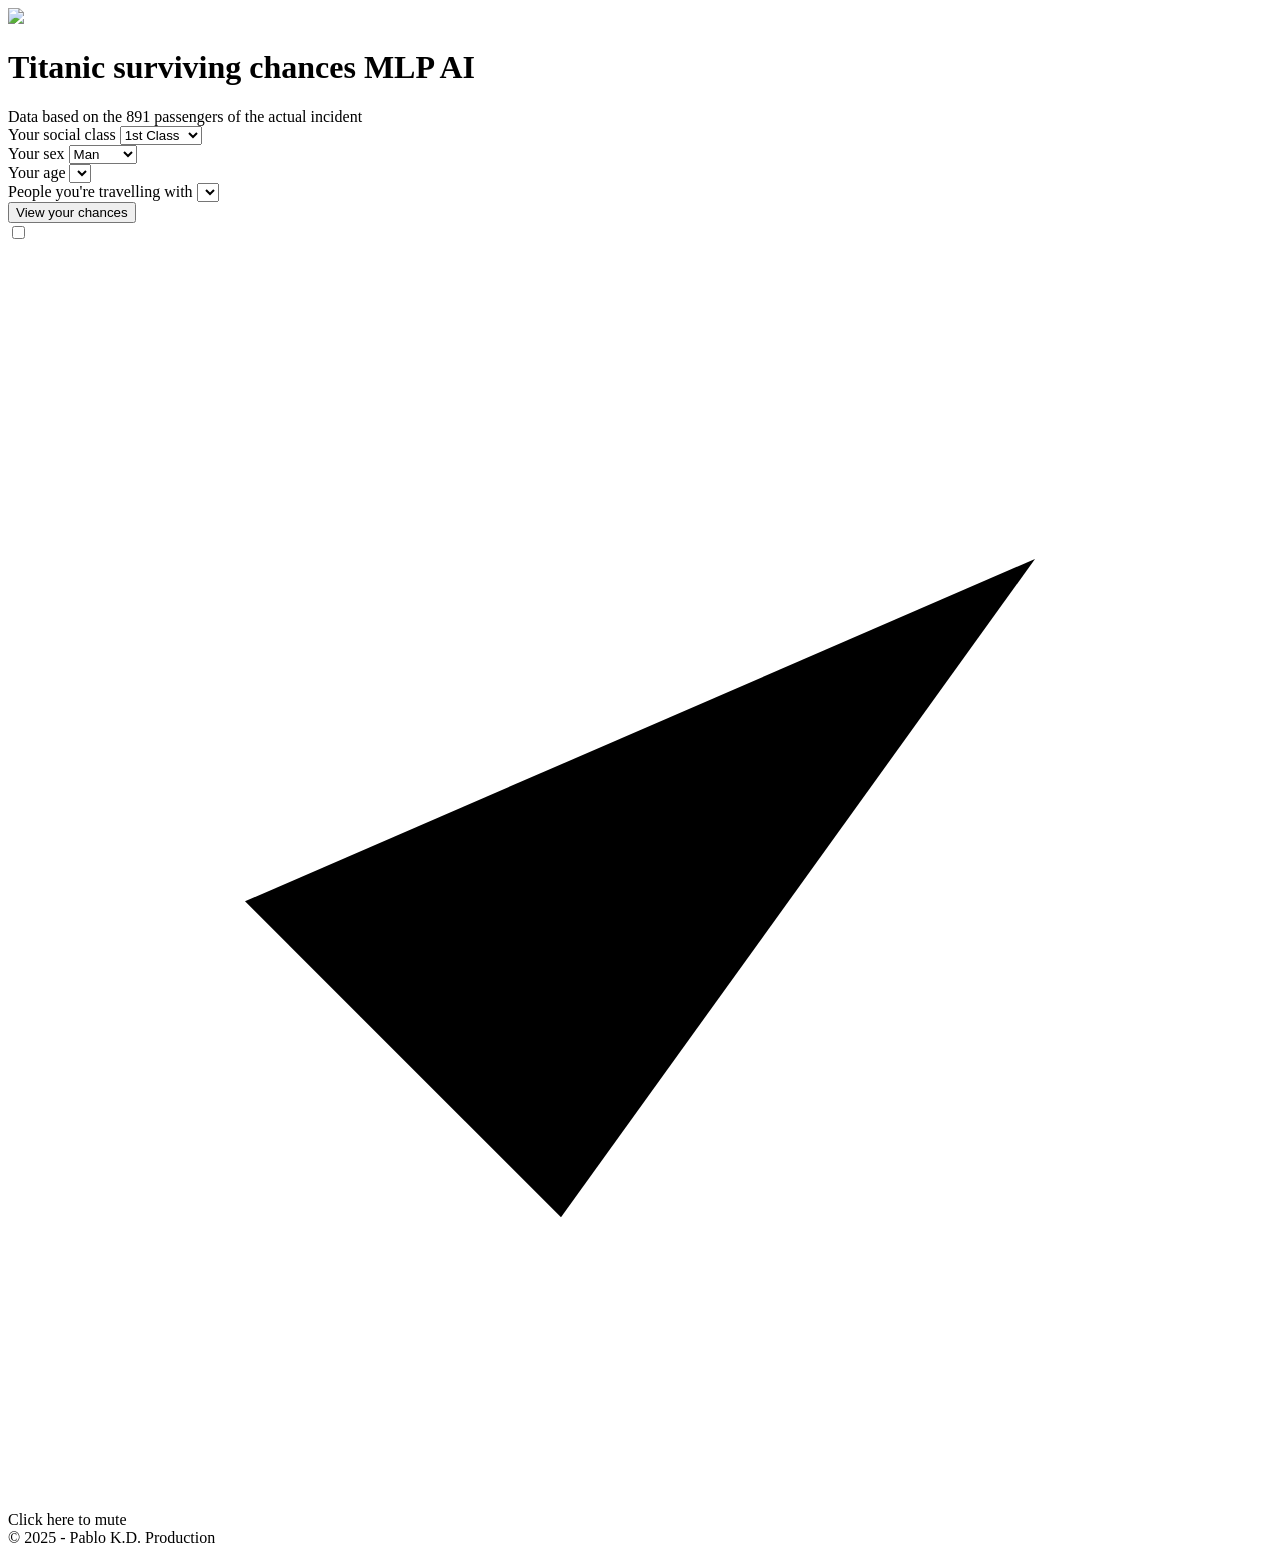
==== templates/index.html @ 1214897a "Rename index.html to templates/index.html" ====
<!DOCTYPE html>
<html lang="en">
<head>
    <meta charset="UTF-8">
    <meta name="viewport" content="width=device-width, initial-scale=1.0">
    <title>Document</title>
    <link rel="stylesheet" href="../static/style.css">
</head>
<body>
    <audio id="mainAudioPlayer" src="../static/audio/My Heart Will Go On - Celine Dion Karaoke【With Guide Melody】 [tQOw_R2gx2E].webm"></audio>
    <div class="main-container">
        <img id="main-bg-img" src="../static/images/main-img.webp">
        <div class="header-container">
            <div class="title-container">
                <h1>Titanic surviving chances MLP AI</h1>
                <span id="title-info">Data based on the 891 passengers of the actual incident</span>
            </div>
        </div>
        <div class="selection-main-container">
            <div class="selection-container">
                <div class="selection-wrapper">
                    <span>Your social class</span>
                    <select class="selection-select" id="selection-select-class" name="class" for="class">
                        <option value="1">1st Class</option>
                        <option value="2">2nd Class</option>
                        <option value="3">3rd Class</option>
                    </select>
                </div>
                <div class="selection-wrapper">
                    <span>Your sex</span>
                    <select class="selection-select" id="selection-select-sex" name="sex" for="sex">
                        <option value="0">Man</option>
                        <option value="1">Women</option>
                    </select>
                </div>
                <div class="selection-wrapper">
                    <span>Your age</span>
                    <select class="selection-select" id="selection-select-age" name="age" for="age"></select>
                </div>
                <div class="selection-wrapper">
                    <span>People you're travelling with</span>
                    <select class="selection-select" id="selection-select-people" name="people" for="people"></select>
                </div>
            </div>
            <div class="selection-send">
                <button id="selection-send-btn">
                    View your chances
                </button>
            </div>
            <div class="results-container"></div>
        </div>
        <div class="muted-container">
            <label class="muted-wrapper">
                <input type="checkbox">
                <svg viewBox="0 0 24 24" class="muted-checkmark-container">
                    <path d="M4.5 12.5 l6 6 9-12.5" id="muted-checkmark"></path>
                </svg>
                <span>Click here to mute</span>
            </label>
        </div>
        </div>
        <div class="footer-container">
            <footer>
                © 2025 - Pablo K.D. Production
            </footer>
        </div>
    </div>
    <script src="../static/script.js"></script>
</body>
</html>
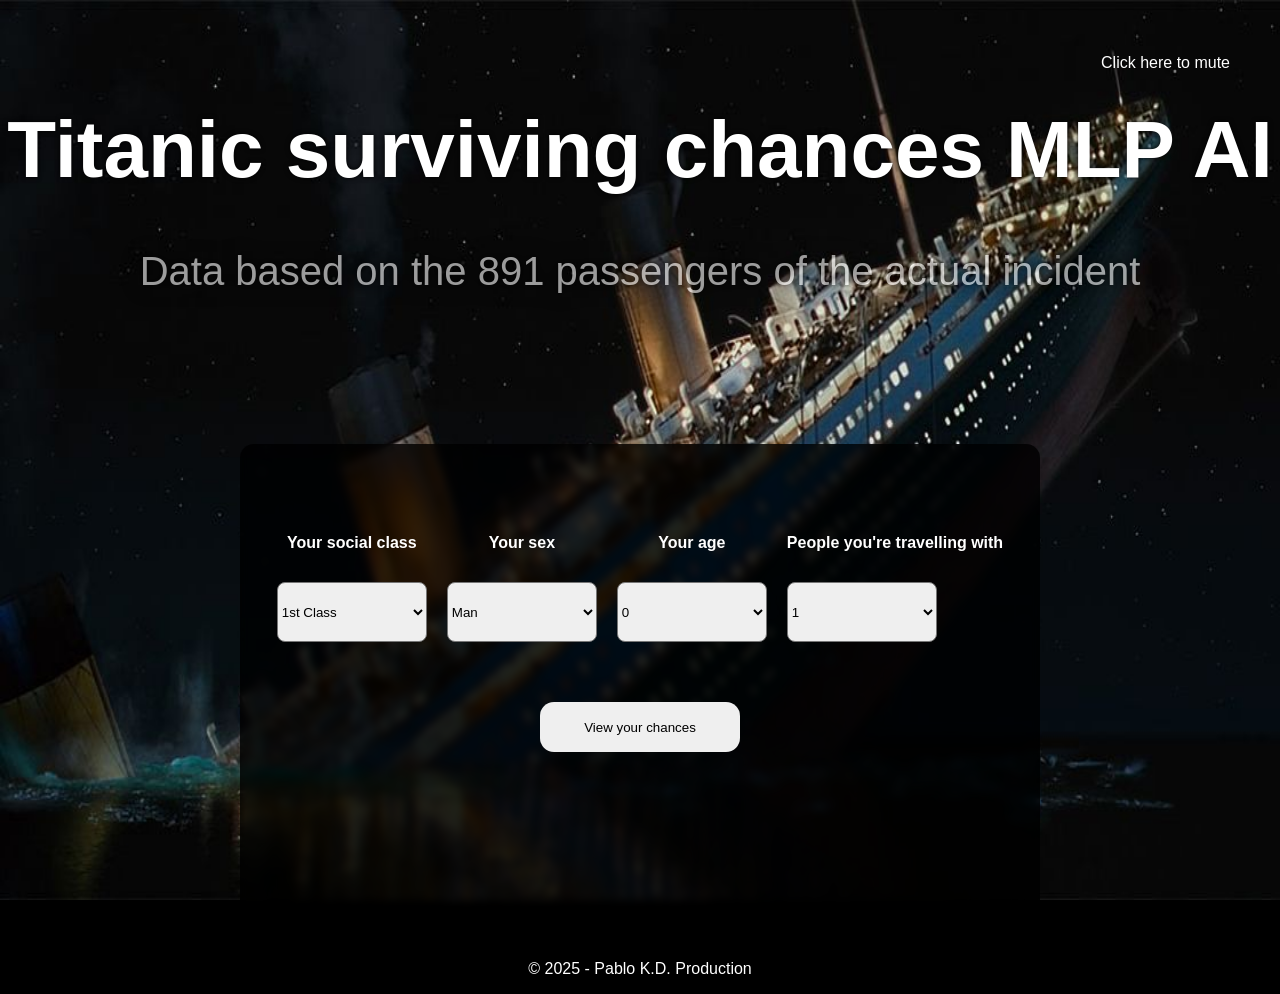
==== commit 70c0117e: "Update index.html" ====
--- a/templates/index.html
+++ b/templates/index.html
@@ -7,7 +7,7 @@
     <link rel="stylesheet" href="../static/style.css">
 </head>
 <body>
-    <audio id="mainAudioPlayer" src="../static/audio/My Heart Will Go On - Celine Dion Karaoke【With Guide Melody】 [tQOw_R2gx2E].webm"></audio>
+    <audio id="mainAudioPlayer" src="../static/audio/My-Heart-Will-Go-On-Celine-Dion-Karaoke【With-Guide-Melody】-_tQOw_R2gx2E_.mp3"></audio>
     <div class="main-container">
         <img id="main-bg-img" src="../static/images/main-img.webp">
         <div class="header-container">
--- a/static/style.css
+++ b/static/style.css
@@ -0,0 +1,197 @@
+body {
+    margin: 0;
+    overflow-x: hidden;
+    background-color: #000000;
+}
+
+.main-container {
+    display: flex;
+    flex-direction: column;
+    align-items: center;
+    gap: 150px;
+}
+
+#main-bg-img {
+    position: absolute;
+    width: 100vw;
+    height: 100%;
+    pointer-events: none;
+    user-select: none;
+    -webkit-user-drag: none;
+}
+
+.header-container {
+    position: relative;
+    margin-top: 50px;
+    width: 100vw;
+    display: flex;
+    justify-content: center;
+}
+
+.title-container {
+    display: flex;
+    flex-direction: column;
+    text-align: center;
+    color: #ffffff;
+    font-family: 'Lucida Sans', 'Lucida Sans Regular', 'Lucida Grande', 'Lucida Sans Unicode', Geneva, Verdana, sans-serif;
+    font-size: 40px;
+    text-shadow: 0px 0px 5px #000000;
+    margin-top: 50px;
+    opacity: 0;
+    transition: 1s ease-in-out;
+}
+
+.title-container.active {
+    margin: 0;
+    opacity: 1;
+}
+
+#title-info {
+    opacity: 0.6;
+    filter: drop-shadow(0px 0px 10px #000000);
+}
+
+.selection-main-container {
+    display: flex;
+    flex-direction: column;
+    align-items: center;
+    gap: 60px;
+    position: relative;
+    background-color: #000000ce;
+    border-top-left-radius: 14px;
+    border-top-right-radius: 14px;
+    width: 800px;
+    height: 500px;
+    backdrop-filter: blur(4px) saturate(2);
+}
+
+.selection-container {
+    display: flex;
+    flex-direction: row;
+    justify-content: center;
+    gap: 20px;
+}
+
+.selection-select {
+    cursor: pointer;
+    height: 60px;
+    width: 150px;
+    border-radius: 8px;
+}
+
+.selection-wrapper {
+    display: flex;
+    flex-direction: column;
+    text-align: center;
+    margin-top: 90px;
+    gap: 30px;
+    color: #ffffff;
+    font-family: Arial, Helvetica, sans-serif;
+    font-weight: 600;
+}
+
+#selection-send-btn {
+    display: flex;
+    justify-content: center;
+    align-items: center;
+    cursor: pointer;
+    width: 200px;
+    height: 50px;
+    border-radius: 14px;
+    border: none;
+    font-family: Arial, Helvetica, sans-serif;
+    transition: 0.2s ease;
+}
+
+#selection-send-btn:active {
+    transform: scale(0.9);
+}
+
+#selection-send-btn.loading {
+    cursor: not-allowed;
+    transform: scale(0.9);
+    opacity: 0.5;
+}
+
+#selection-send-loading-container {
+    height: 50px;
+    width: 80px;
+}
+
+#selection-send-loading {
+    fill: none;
+    stroke: #000000;
+    stroke-width: 3;
+    stroke-dashoffset: 150;
+    stroke-dasharray: 30;
+    stroke-linecap: round;
+    stroke-linejoin: round;
+}
+
+#selection-send-loading-container.loading #selection-send-loading {
+    animation: stroke-dashoffset--ANIM 4s ease-in-out infinite alternate;
+}
+
+@keyframes stroke-dashoffset--ANIM {
+    0% { stroke-dashoffset: 150; }
+    100% { stroke-dashoffset: 0; }
+}
+
+.results-container {
+    color: #ffffff;
+    font-family: 'Times New Roman', Times, serif;
+    font-size: xxx-large;
+}
+
+.footer-container {
+    display: flex;
+    flex-direction: row;
+    justify-content: center;
+    align-items: center;
+    height: 50px;
+    width: 100vw;
+    color: #ffffff;
+    font-family: Arial, Helvetica, sans-serif;
+}
+
+.muted-container {
+    position: fixed;
+    right: 0;
+    top: 0;
+    margin: 50px;
+}
+
+.muted-wrapper {
+    display: flex;
+    flex-direction: row;
+    align-items: center;
+    gap: 17px;
+    color: #ffffff;
+    font-family: Arial, Helvetica, sans-serif;
+    cursor: pointer;
+    user-select: none;
+}
+
+.muted-wrapper input {
+    display: none;
+}
+
+.muted-checkmark-container {
+    height: 25px;
+    width: 25px;
+}
+
+#muted-checkmark {
+    fill: none;
+    stroke: #ffffff;
+    stroke-linecap: round;
+    stroke-linejoin: round;
+    stroke-dashoffset: 30;
+    stroke-dasharray: 30;
+    transition: stroke-dashoffset 0.3s ease-in-out;
+}
+
+
+.muted-wrapper input:checked + .muted-checkmark-container #muted-checkmark {
+    stroke-dashoffset: 0;
+}
